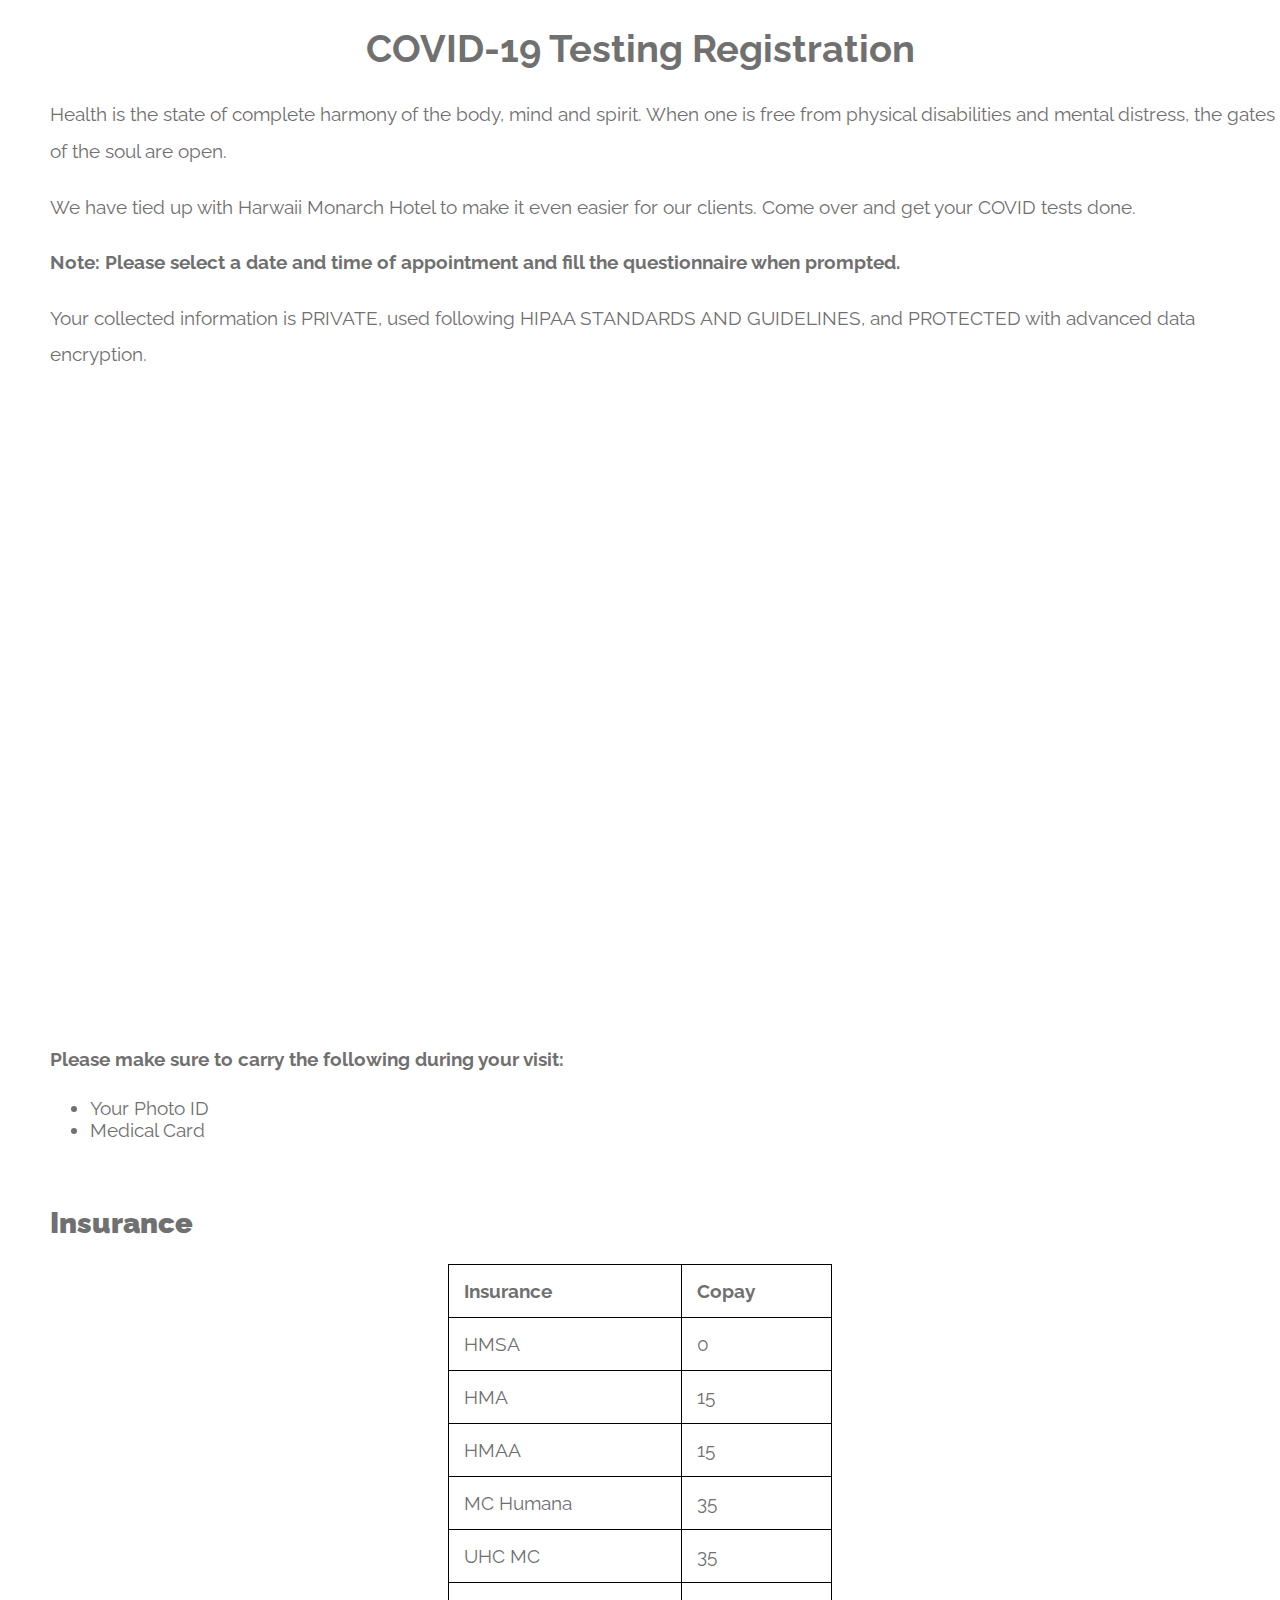
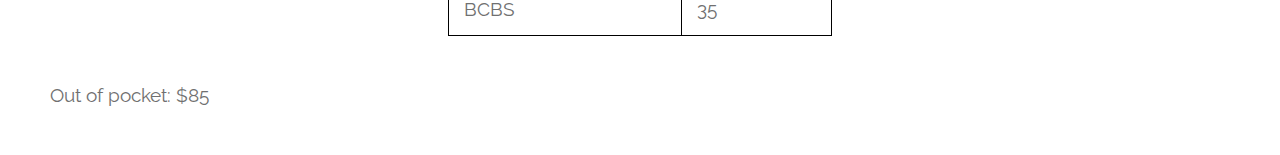
==== calendar.html @ b28c1b1a "add calendar page and changes per client requirement" ====
<!DOCTYPE html>
<html lang="en">
   <head>
      <meta charset="UTF-8" />
      <meta name="viewport" content="width=device-width, initial-scale=1.0" />
      <meta http-equiv="X-UA-Compatible" content="ie=edge" />
      <title>Kalihikai UrgentCare</title>
      <link rel="stylesheet" href="css/tooplate-infinite-loop.css" />
   </head>
   <style>
      body {
      background-image: url(img/calndar_bg.jpg);
      background-repeat: no-repeat;
      background-attachment: fixed;
      background-size: 100% 100%;
      }
      .indent {
        margin-left: 50px;
      }
   </style>
   <body>
      <p class="indent"></p>
      <h1 style="text-align: center">COVID-19 Testing Registration</h1>
      <p class="indent">Health is the state of complete harmony of the body, mind and spirit. When one is free from physical disabilities and mental distress, the gates of the soul are open.</p>
      <p class="indent">We have tied up with Harwaii Monarch Hotel to make it even easier for our clients. Come over and get your COVID tests done.</p>
      <p class="indent"><strong>Note: Please select a date and time of appointment and fill the questionnaire when prompted.</strong></p>
      <p class="indent">Your collected information is PRIVATE, used following HIPAA STANDARDS AND GUIDELINES, and PROTECTED with advanced data encryption.</p>
   </body>
   <!-- Calendly inline widget begin -->
   <div class="calendly-inline-widget" data-url="https://calendly.com/kkuc2070/covid-19-testing-appointment" style="min-width:320px;height:630px;"></div>
   <script type="text/javascript" src="https://assets.calendly.com/assets/external/widget.js"></script>
   <!-- Calendly inline widget end -->
   <p class="indent"><strong>Please make sure to carry the following during your visit:</strong>
   <ul>
      <li class="indent">Your Photo ID</li>
      <li class="indent">Medical Card</li>
   </ul>
   <br>
   <style>
      table, th, td {
      border: 1px solid black;
      border-collapse: collapse;
      }
      th, td {
      padding: 15px;
      text-align: left;
      }
      #t01 {
      width: 100%;
      background-color: #f1f1c1;
      }
      .center {
      margin-left:auto;
      margin-right:auto;
      }
   </style>
   <h2 class="indent"><strong>Insurance</strong></h2>
   <table class="center" style="width:30%">
      <tr>
         <th>Insurance</th>
         <th>Copay</th>
      </tr>
      <tr>
         <td>HMSA</td>
         <td>0</td>
      </tr>
      <tr>
         <td>HMA</td>
         <td>15</td>
      </tr>
      <tr>
         <td>HMAA</td>
         <td>15</td>
      </tr>
      <tr>
         <td>MC Humana</td>
         <td>35</td>
      </tr>
      <tr>
         <td>UHC MC</td>
         <td>35</td>
      </tr>
      <tr>
         <td>BCBS</td>
         <td>35</td>
      </tr>
   </table>
   <br>
   <p class="indent">Out of pocket: $85</p>
   <br>
</html>
---- css/tooplate-infinite-loop.css ----
/*

Tooplate 2117 Infinite Loop

https://www.tooplate.com/view/2117-infinite-loop

*/

@import url("https://fonts.googleapis.com/css?family=Raleway:100,300,400,500,700,900");

body {
	font-family: "Raleway", sans-serif;
	font-size: 1.2em;
  color: #707070;
  margin: 0;
  padding: 0;
  overflow-x: hidden;
}
a {
  transition: all 0.3s ease;
  color: #38B;
}

a:hover,
a:focus {
  text-decoration: none;
  color: #D40;
}

a:focus {
  outline: none;
}

.btn {
  padding: 8px 32px;
}

.btn:hover {
  background-color: #ced4da;
}

blockquote {
  font-size: 0.86em;
  line-height: 1.8em;
}

.tm-section-pad-top {
  padding-top: 80px;
  padding-bottom: 40px;
}

.tm-content-box {
  padding-top: 20px;
  padding-bottom: 40px;
}

.tm-text-primary {
  color: #37A;
}

.tm-font-big {
  font-size: 1.25rem;
}

.tm-btn-primary {
  color: white;
  background-color: #369;
  padding: 14px 30px;
}

.tm-btn-primary:hover,
.tm-btn-primary:focus {
  color: white;
  background-color: #38B;
}

/* Navbar */

.tm-navbar {
  position: fixed;
  width: 100%;
  z-index: 1000;
  background-color: transparent;
  transition: all 0.3s ease;
}

.tm-navbar.scroll {
  background-color: white;
  border-bottom: 1px solid #e9ecef;
}

.navbar-brand {
  color: white;
  font-size: 1.4rem;
  font-weight: bold;
}

.navbar-brand:hover,
.tm-navbar.scroll .navbar-brand:hover {
  color: #38B;
}

.tm-navbar.scroll .navbar-brand {
  color: #369;
}

.nav-item {
  list-style: none;
}

.tm-nav-link {
  color: white;
}

.tm-navbar.scroll .tm-nav-link {
  color: #369;
}

.tm-navbar.scroll .tm-nav-link:hover,
.tm-navbar.scroll .tm-nav-link.current,
.tm-nav-link:hover {
  color: #FFF;
  background-color: #369;
}

.navbar-toggler {
  border: 1px solid white;
  padding-left: 10px;
  padding-right: 10px;
}

.navbar-toggler-icon {
  color: white;
  padding-top: 6px;
}

.tm-navbar.scroll .navbar-toggler {
  border: 1px solid #707070;
}

.tm-navbar.scroll .navbar-toggler-icon {
  color: #707070;
}

/* Hero */

#infinite {
	background-color: #222;
  background-image: url(../img/infinite-loop-01.jpg);
  background-repeat: no-repeat;
  height: 100vh;
  min-height: 375px;
  position: relative;
}

@media (min-height: 600px) and (min-width: 1920px) {
  #infinite {
    background-size: cover;
  }
}

@media (min-height: 830px) {
  #infinite {
    background-position: center -210px;
  }
}

@media (min-height: 680px) and (max-height: 829px) {
  #infinite {
    background-position: center -300px;
  }
}

@media (min-height: 500px) and (max-height: 679px) {
  #infinite {
    background-position: center -400px;
  }
}

@media (max-height: 499px) {
  #infinite {
    background-position: center -450px;
  }
}

.tm-hero-text-container {
  width: 100%;
  height: 100%;
  display: flex;
  flex-flow: column;
  justify-content: center;
}

.tm-hero-text-container-inner {
  margin-top: -90px;
}

.tm-hero-title {
  font-size: 3.5rem;
  text-shadow: 2px 2px 2px #333;
}

.tm-hero-subtitle {
  text-shadow: 2px 2px 2px #333;
}

.tm-intro-next {
  position: absolute;
  bottom: 100px;
  left: 0;
  right: 0;
}

@media (max-height: 480px) {
  .tm-hero-text-container-inner {
    margin-top: -40px;
  }

  .tm-intro-next {
    bottom: 20px;
  }
}

.tm-down-arrow-link {
  display: block;
  margin-top: 18%;
}

.tm-down-arrow {
  	color: #FFF;
    cursor: pointer;
    background: #357;
    padding: 15px 40px;
    transition: all 0.3s ease;
}

.tm-down-arrow:hover,
.tm-down-arrow:focus {
  color: #FFF;
  background: #37A;
  padding: 20px 50px;
}

/* Introduction */

#introduction {
  padding-bottom: 100px;
}

.tm-section-title {
  font-size: 2.6rem;
  font-weight: normal;
}

.tm-intro-text {
  font-size: 1.2rem;
}

.tm-icon {
  display: block;
  color: #37A;
}

.tm-continue {
	padding: 20px 0 30px 0;
}

/* Testimonials */
#testimonials {
  color: white;
  background-image: url(../img/infinite-loop-02.jpg);
  background-size: cover;
  background-repeat: no-repeat;
  background-size: 100%;
  position: relative;
}

@media (max-width: 991px) {
  #testimonials {
    background-image: url(../img/infinite-loop-02-mobile.jpg);
  }
}

.tm-testimonials-content {
  position: relative;
  z-index: 100;
}

.tm-bg-overlay {
  width: 100%;
  height: 100%;
  background: rgba(20, 70, 80, 0.2);
  position: absolute;
  top: 0;
  left: 0;
  right: 0;
  bottom: 0;
  z-index: 0;
}

.tm-testimonials-carousel {
  max-width: 1050px;
  margin: 0 auto;
}

.tm-testimonial-item {
  max-width: 290px;
  margin-left: 35px;
  margin-right: 35px;
}

.tm-testimonial-item img {
  border-radius: 50%;
  margin-bottom: 35px;
}

.tm-testimonial-item figcaption {
  text-align: right;
  font-style: italic;
  font-size: 1.1rem;
}

/* Work */

.tm-section-desc {
  max-width: 650px;
  width: 100%;
  font-size: 0.9rem;
}

.tm-gallery-container {
  padding-top: 70px;
  padding-bottom: 120px;
}

.tm-gallery-item {
  margin: 0 15px;
}

.slick-dots {
  bottom: -65px;
}

.slick-dots li {
  margin: 0 13px;
}

.slick-dots li button:hover:before,
.slick-dots li button:focus:before,
.slick-dots li.slick-active button:before {
  opacity: 1;
  color: #3ba0dd;
}

.tm-testimonials-carousel .slick-dots li button:before {
  color: white;
  opacity: 0.5;
}

.tm-testimonials-carousel .slick-dots li button:hover:before,
.tm-testimonials-carousel .slick-dots li button:focus:before,
.tm-testimonials-carousel .slick-dots li.slick-active button:before {
  color: white;
  opacity: 1;
}

.slick-dots li button:before {
  font-size: 18px;
}

/* Hover Effect */
/* Common style */
.grid figure {
  position: relative;
  float: left;
  overflow: hidden;
  background: #3085a3;
  text-align: center;
  cursor: pointer;
}

.grid figure img {
  position: relative;
  display: block;
  min-height: 100%;
  max-width: 100%;
  opacity: 0.8;
}

.grid figure figcaption {
  padding: 2em;
  color: #fff;
  text-transform: uppercase;
  font-size: 1.25em;
  -webkit-backface-visibility: hidden;
  backface-visibility: hidden;
}

.grid figure figcaption::before,
.grid figure figcaption::after {
  pointer-events: none;
}

.grid figure figcaption,
.grid figure figcaption > a {
  position: absolute;
  top: 0;
  left: 0;
  width: 100%;
  height: 100%;
}

/* Anchor will cover the whole item by default */
/* For some effects it will show as a button */
.grid figure figcaption > a {
  z-index: 1000;
  text-indent: 200%;
  white-space: nowrap;
  font-size: 0;
  opacity: 0;
}

.grid figure h2 {
  word-spacing: -0.15em;
  font-size: 0.9em;
  font-weight: 300;
}

.grid figure h2 span {
  font-weight: 600;
}

.grid figure h2,
.grid figure p {
  margin: 0;
}

.grid figure p {
  letter-spacing: 1px;
  font-size: 68.5%;
}

/*---------------*/
/***** Honey *****/
/*---------------*/

figure.effect-honey {
  background: #4a3753;
  max-width: 220px;
}

figure.effect-honey img {
  opacity: 1;
  -webkit-transition: opacity 0.35s;
  transition: opacity 0.35s;
}

figure.effect-honey:hover img {
  opacity: 0.4;
}

figure.effect-honey figcaption::before {
  position: absolute;
  bottom: 0;
  left: 0;
  width: 100%;
  height: 10px;
  background: #38C;
  content: "";
  -webkit-transform: translate3d(0, 10px, 0);
  transform: translate3d(0, 10px, 0);
}

figure.effect-honey h2 {
  position: absolute;
  bottom: 0;
  left: 0;
  padding: 1em 1.5em;
  width: 100%;
  text-align: left;
  -webkit-transform: translate3d(0, -30px, 0);
  transform: translate3d(0, -30px, 0);
}

figure.effect-honey h2 i {
  font-style: normal;
  opacity: 0;
  -webkit-transition: opacity 0.35s, -webkit-transform 0.35s;
  transition: opacity 0.35s, transform 0.35s;
  -webkit-transform: translate3d(0, -30px, 0);
  transform: translate3d(0, -30px, 0);
}

figure.effect-honey figcaption::before,
figure.effect-honey h2 {
  -webkit-transition: -webkit-transform 0.35s;
  transition: transform 0.35s;
}

figure.effect-honey:hover figcaption::before,
figure.effect-honey:hover h2,
figure.effect-honey:hover h2 i {
  opacity: 1;
  -webkit-transform: translate3d(0, 0, 0);
  transform: translate3d(0, 0, 0);
}

.tm-container-gallery {
	padding-top: 30px;
	}

/* Contact */

#contact {
  color: white;
  background-color: #001828;
  background-image: url(../img/infinite-loop-03.jpg);
  background-position: center;
  background-repeat: no-repeat;
  min-height: 980px;
  position: relative;
  padding-bottom: 50px;
  padding-top: 100px;
}

.contact-item {
  margin-left: 20px;
  margin-bottom: 50px;
}

.item-link {
  display: flex;
  align-items: center;
}

.item-link i,
.item-link span {
  color: white;
  transition: all 0.3s ease;
}

.item-link:hover i,
.item-link:hover span {
  color: #3496d8;
}

.tm-input {
	margin: 0 0 20px 0;
	width: 90%;
  padding: 8px 20px;
  border-radius: 6px;
  border: 1px solid white;
  background: transparent;
  color: white;
}

.tm-btn-submit {
	font-size: 0.9em;
	color: #fff;
	background-color: #369;
	width: 50%;
	margin-bottom: 60px;
}

.tm-btn-submit:hover {
	color: #fff;
	background-color: #38B;
}

::placeholder {
  /* Chrome, Firefox, Opera, Safari 10.1+ */
  color: white;
  opacity: 1; /* Firefox */
}

:-ms-input-placeholder {
  /* Internet Explorer 10-11 */
  color: white;
}

::-ms-input-placeholder {
  /* Microsoft Edge */
  color: white;
}

.tm-footer {
  position: absolute;
  bottom: 35px;
  left: 0;
  right: 0;
  padding: 0 15px;
}

.tm-footer a {
	color: #fff;
}

.tm-footer a:hover {
	color: #9CF;
}

.tm-footer-link {
  color: white;
}

.tm-footer-link:hover,
.tm-footer-link:focus {
  color: #38B;
  text-decoration: none;
}

p {
  line-height: 1.9;
}

@media (min-width: 768px) {
  .tm-intro-text-container {
    padding-left: 0px;
  }

  .navbar-expand-md .navbar-nav .nav-link {
    padding-right: 30px;
    padding-left: 30px;
  }
}

@media (min-width: 1200px) {
  .container {
    max-width: 1275px;
  }

  .tm-container-gallery {
    max-width: 1290px;
  }

  .tm-container-contact {
    max-width: 1063px;
  }
}

@media (max-width: 991px) {
  .tm-intro-text-container {
    padding-left: 15px;
    padding-top: 30px;
    max-width: 600px;
    margin-left: auto;
    margin-right: auto;
  }

  .tm-intro-img {
    display: block;
    margin-left: auto;
    margin-right: auto;
  }

  .tm-btn-submit {
    margin-left: 0;
    margin-top: 20px;
  }
}

@media (max-width: 767px) {

  .navbar-nav {
    max-width: 200px;
    text-align: right;
  }

  .navbar-collapse {
    background-color: rgb(255, 255, 255);
    padding: 10px;
    border-radius: 3px;
  }

  .navbar-collapse .nav-link {
    color: #707070;
	padding-right: 20px;
  }
}

@media (max-width: 480px) {
  .tm-gallery-container {
    max-width: 220px;
    margin-left: auto;
    margin-right: auto;
  }

  .tm-gallery-container-2 {
    max-width: 350px;
  }

  .slick-dots li {
    margin: 0 8px;
  }

  .tm-gallery-item {
    margin: 0;
  }
}
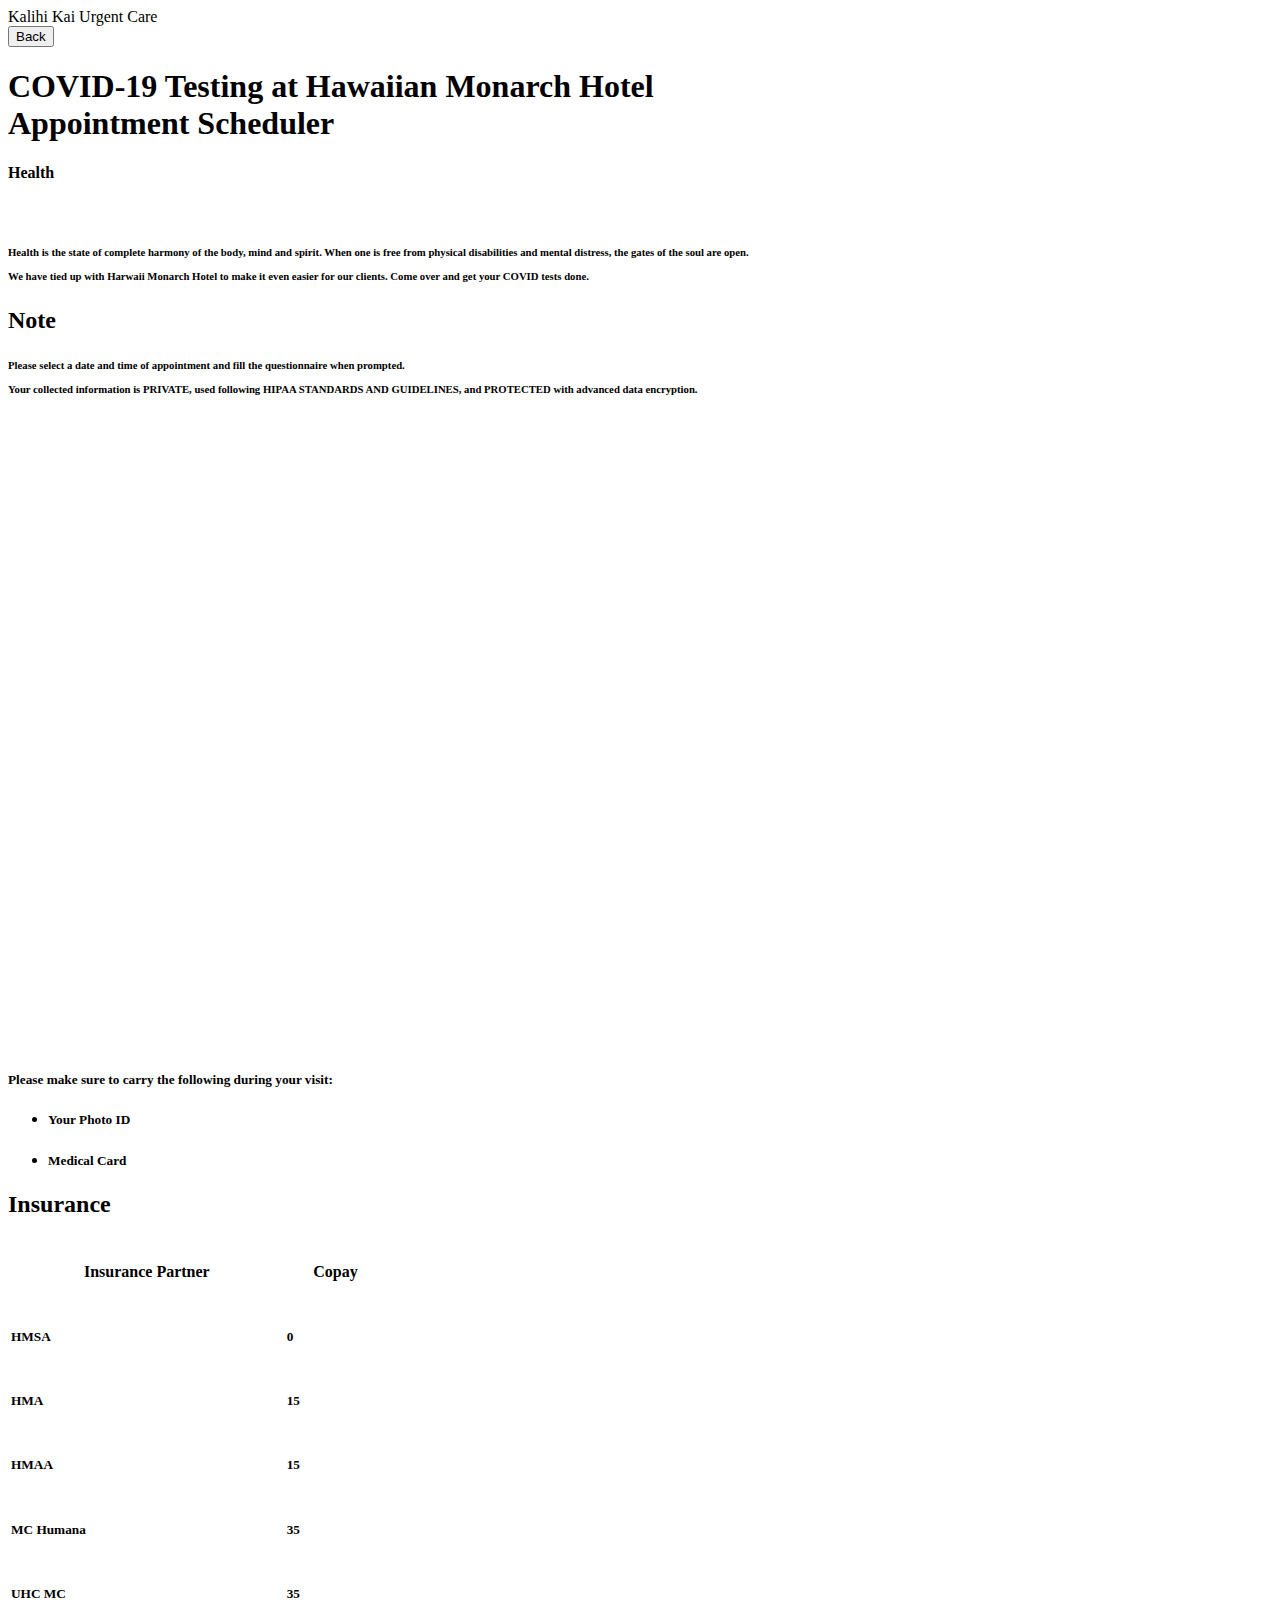
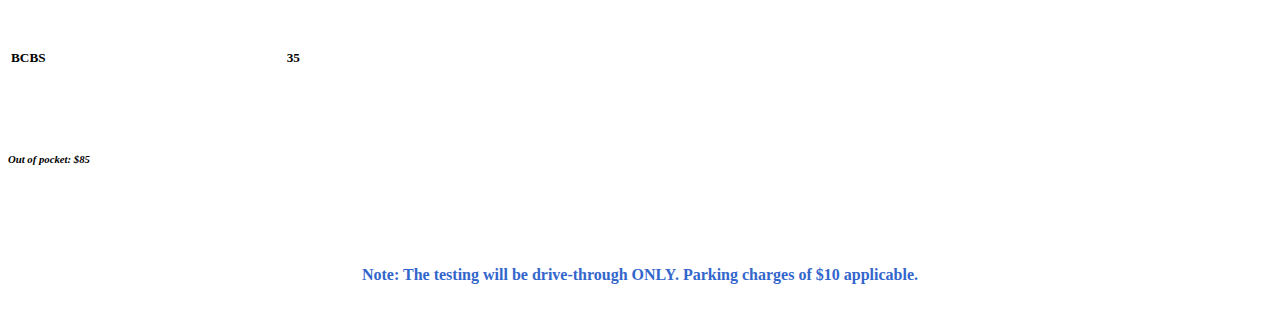
==== commit bf6b1a6b: "changes per client requirement" ====
--- a/calendar.html
+++ b/calendar.html
@@ -1,91 +1,155 @@
 <!DOCTYPE html>
-<html lang="en">
-   <head>
-      <meta charset="UTF-8" />
-      <meta name="viewport" content="width=device-width, initial-scale=1.0" />
-      <meta http-equiv="X-UA-Compatible" content="ie=edge" />
-      <title>Kalihikai UrgentCare</title>
-      <link rel="stylesheet" href="css/tooplate-infinite-loop.css" />
-   </head>
-   <style>
-      body {
-      background-image: url(img/calndar_bg.jpg);
-      background-repeat: no-repeat;
-      background-attachment: fixed;
-      background-size: 100% 100%;
-      }
-      .indent {
-        margin-left: 50px;
-      }
-   </style>
-   <body>
-      <p class="indent"></p>
-      <h1 style="text-align: center">COVID-19 Testing Registration</h1>
-      <p class="indent">Health is the state of complete harmony of the body, mind and spirit. When one is free from physical disabilities and mental distress, the gates of the soul are open.</p>
-      <p class="indent">We have tied up with Harwaii Monarch Hotel to make it even easier for our clients. Come over and get your COVID tests done.</p>
-      <p class="indent"><strong>Note: Please select a date and time of appointment and fill the questionnaire when prompted.</strong></p>
-      <p class="indent">Your collected information is PRIVATE, used following HIPAA STANDARDS AND GUIDELINES, and PROTECTED with advanced data encryption.</p>
-   </body>
-   <!-- Calendly inline widget begin -->
-   <div class="calendly-inline-widget" data-url="https://calendly.com/kkuc2070/covid-19-testing-appointment" style="min-width:320px;height:630px;"></div>
-   <script type="text/javascript" src="https://assets.calendly.com/assets/external/widget.js"></script>
-   <!-- Calendly inline widget end -->
-   <p class="indent"><strong>Please make sure to carry the following during your visit:</strong>
-   <ul>
-      <li class="indent">Your Photo ID</li>
-      <li class="indent">Medical Card</li>
-   </ul>
-   <br>
-   <style>
-      table, th, td {
-      border: 1px solid black;
-      border-collapse: collapse;
-      }
-      th, td {
-      padding: 15px;
-      text-align: left;
-      }
-      #t01 {
-      width: 100%;
-      background-color: #f1f1c1;
-      }
-      .center {
-      margin-left:auto;
-      margin-right:auto;
-      }
-   </style>
-   <h2 class="indent"><strong>Insurance</strong></h2>
-   <table class="center" style="width:30%">
-      <tr>
-         <th>Insurance</th>
-         <th>Copay</th>
-      </tr>
-      <tr>
-         <td>HMSA</td>
-         <td>0</td>
-      </tr>
-      <tr>
-         <td>HMA</td>
-         <td>15</td>
-      </tr>
-      <tr>
-         <td>HMAA</td>
-         <td>15</td>
-      </tr>
-      <tr>
-         <td>MC Humana</td>
-         <td>35</td>
-      </tr>
-      <tr>
-         <td>UHC MC</td>
-         <td>35</td>
-      </tr>
-      <tr>
-         <td>BCBS</td>
-         <td>35</td>
-      </tr>
-   </table>
-   <br>
-   <p class="indent">Out of pocket: $85</p>
-   <br>
+<html>
+<head>
+	<meta charset="utf-8">
+	<title>Appointment Scheduler</title>
+	<meta http-equiv="X-UA-Compatible" content="IE=Edge">
+	<meta name="viewport" content="width=device-width, initial-scale=1">
+	<meta name="keywords" content="HTML, CSS, JS">
+	<meta name="description" content="Schedule your hassle free appointment here">
+	<link rel="stylesheet" href="calendar/css/bootstrap.min.css">
+	<link rel="stylesheet" href="calendar/css/font-awesome.min.css">
+	<link rel="stylesheet" href="https://cdnjs.cloudflare.com/ajax/libs/font-awesome/4.7.0/css/font-awesome.min.css">
+	<link rel="stylesheet" href="calendar/css/main.css">
+</head>
+
+<style>
+footer {
+  text-align: center;
+  padding: 1px;
+  background-color: white;
+  color: #3366CC;
+}
+</style>
+
+<body data-spy="scroll" data-target=".navbar-collapse">
+
+<header>
+	<div class="contain">
+		<div class="row">
+		   <div class="col-md-5  col-xs-10">
+			  <div class="vr-wrap">
+				 <span class="vr">Kalihi Kai Urgent Care</span>
+			  </div>
+		   </div>
+		</div>
+	 </div>
+</header>
+
+<section class="container">
+	<div class="container">
+		<div class="row">
+			<div class="col-md-12 col-sm-12">
+				<button class="button accent round" onclick="location.href='index.html'">Back</button><br>
+				<h1 class="vs-title bold shadow; display:inline">COVID-19 Testing at Hawaiian Monarch Hotel<br>Appointment Scheduler</h1>
+			</div>
+		</div>
+	</div>
+	<div class="row">
+		<div id="continue">
+		<div class="col-md-6 col-sm-12">
+			<div class="about">
+				<h4 class="accent">Health</h4><br>
+				<h6>Health is the state of complete harmony of the body, mind and spirit. When one is free from physical disabilities and mental distress, the gates of the soul are open.<br><br>We have tied up with Harwaii Monarch Hotel to make it even easier for our clients. Come over and get your COVID tests done.</h6>
+			</div>
+		</div>
+		</div>
+		<div class="col-md-6 col-sm-12">
+			<div class="skills">
+				<h2 class="white">Note</h2>
+				<h6>Please select a date and time of appointment and fill the questionnaire when prompted.
+				<br><br>Your collected information is PRIVATE, used following HIPAA STANDARDS AND GUIDELINES, and PROTECTED with advanced data encryption.
+				</h6>
+			</div>
+		</div>
+	</div>
+</section>
+
+<section class="container">
+	<div class="row">
+		<div class="col-md-12 col-sm-12">
+			<div class="education">
+				<div class="calendly-inline-widget" data-url="https://calendly.com/kkuc2070/covid-19-testing-appointment" style="min-width:320px;height:630px;"></div>
+   				<script type="text/javascript" src="https://assets.calendly.com/assets/external/widget.js"></script>
+			</div>
+		</div>
+	</div>
+</section>
+
+<section class="container">
+	<div class="row">
+		<div class="col-md-12 col-sm-2">
+			<div class="contact">
+				<h5><strong>Please make sure to carry the following during your visit:</strong></h5>
+				<ul>
+					<li><h5>Your Photo ID</h5></li>
+				  	<li><h5>Medical Card</h5></li>
+   				</ul>
+			</div>
+		</div>
+	</div>
+</section>
+
+<section class="container">
+	<div class="row">
+		<div class="col-md-12 col-sm-12">
+			<div class="experience">
+				<h2 class="white">Insurance</h2>
+				<div class="experience-content">
+					<h4 class="experience-title accent"></h4>
+					<table class="center" style="width:30%">
+					  <tr>
+						 <th><h4>Insurance Partner</h4></th>
+						 <th><h4>Copay</h4></th>
+					  </tr>
+					  <tr>
+						 <td><h5>HMSA</h5></td>
+						 <td><h5>0</h5></td>
+					  </tr>
+					  <tr>
+						 <td><h5>HMA</h5></td>
+						 <td><h5>15</h5></td>
+					  </tr>
+					  <tr>
+						 <td><h5>HMAA</h5></td>
+						 <td><h5>15</h5></td>
+					  </tr>
+					  <tr>
+						 <td><h5>MC Humana</h5></td>
+						 <td><h5>35</h5></td>
+					  </tr>
+					  <tr>
+						 <td><h5>UHC MC</h5></td>
+						 <td><h5>35</h5></td>
+					  </tr>
+					  <tr>
+						 <td><h5>BCBS</h5></td>
+						 <td><h5>35</h5></td>
+					  </tr>
+				   </table>
+					<br><br>
+					<h6><strong><i>Out of pocket: $85</i></strong></h6>
+				</div>
+			</div>
+		</div>
+	</div>
+</section>
+
+<br><br><br>
+<footer>
+	<div class="container">
+		<div class="row">
+			<div class="col-md-12 col-sm-12">
+				<h4>Note: The testing will be drive-through ONLY. Parking charges of $10 applicable.</h4>
+			</div>
+		</div>
+	</div>
+</footer>
+
+<script src="calendar/js/jquery.js"></script>
+<script src="calendar/js/bootstrap.min.js"></script>
+<script src="calendar/js/jquery.backstretch.min.js"></script>
+<script src="calendar/js/custom.js"></script>
+
+</body>
 </html>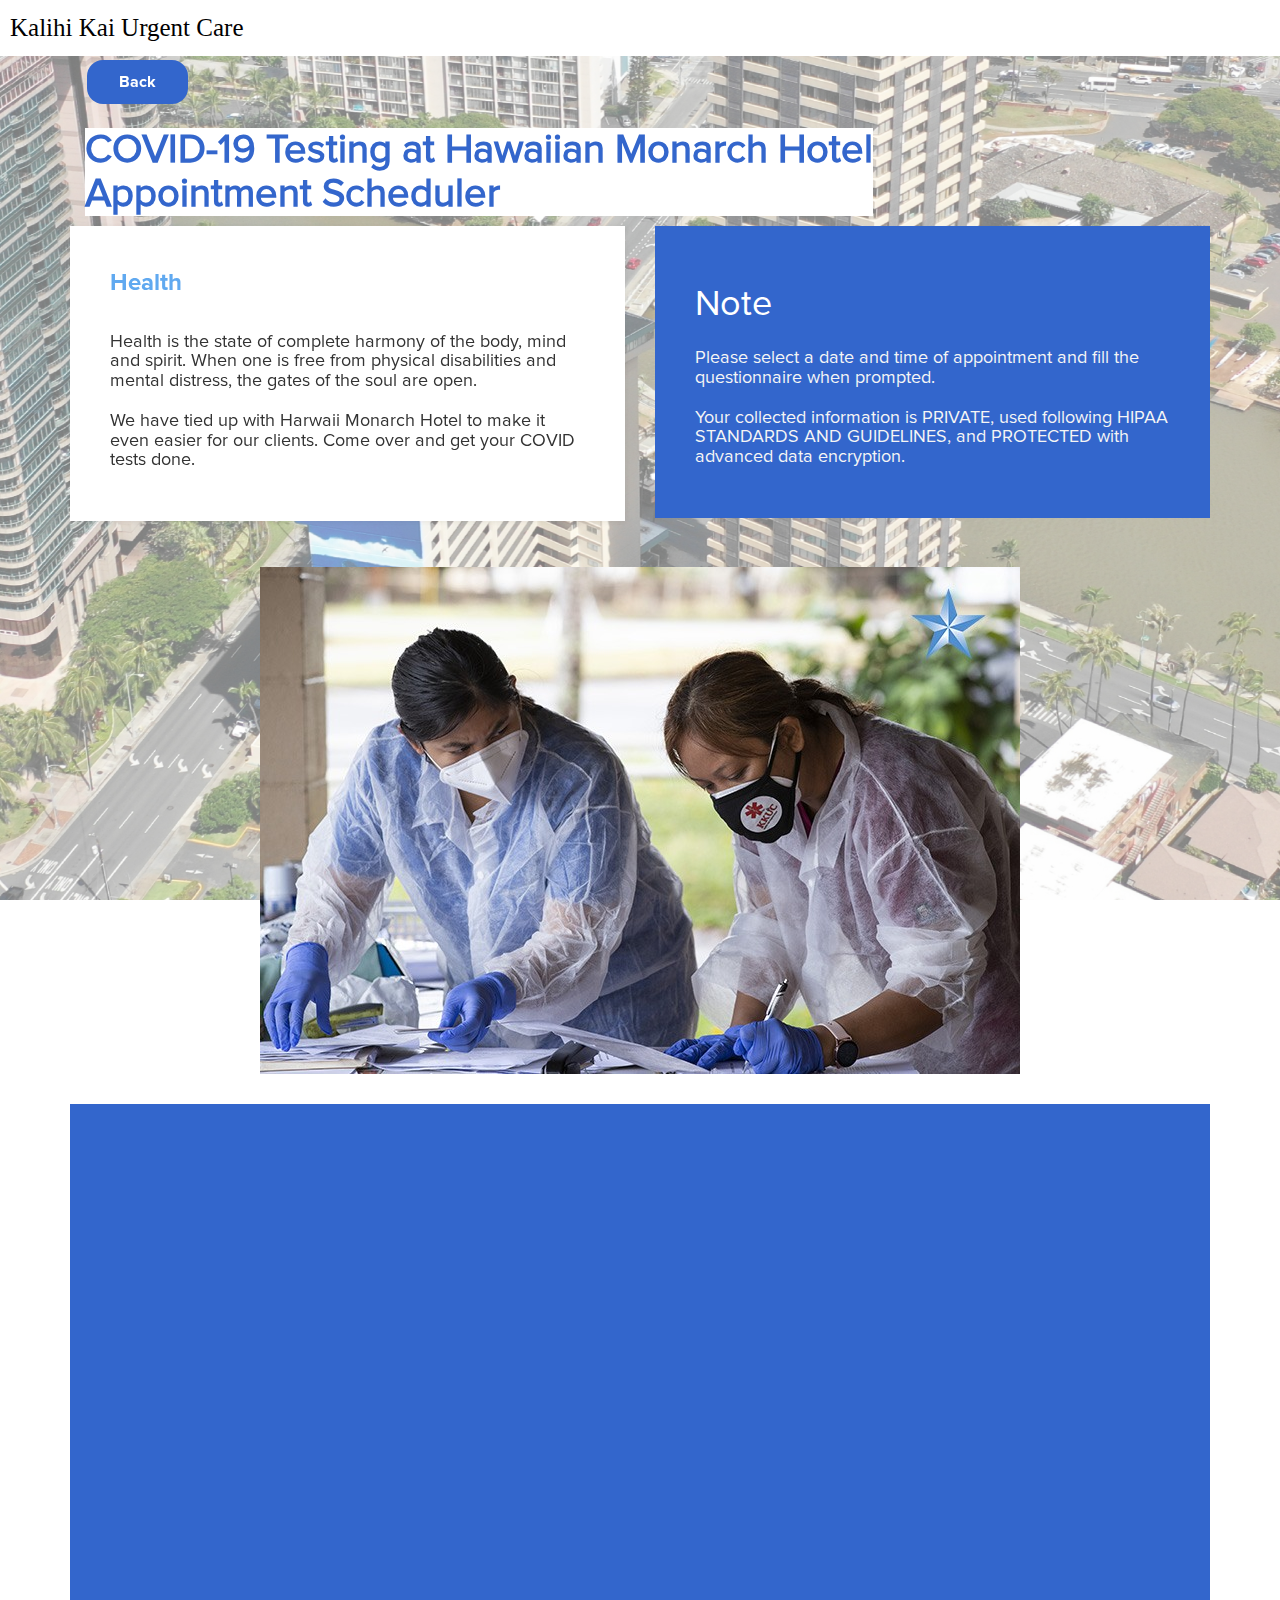
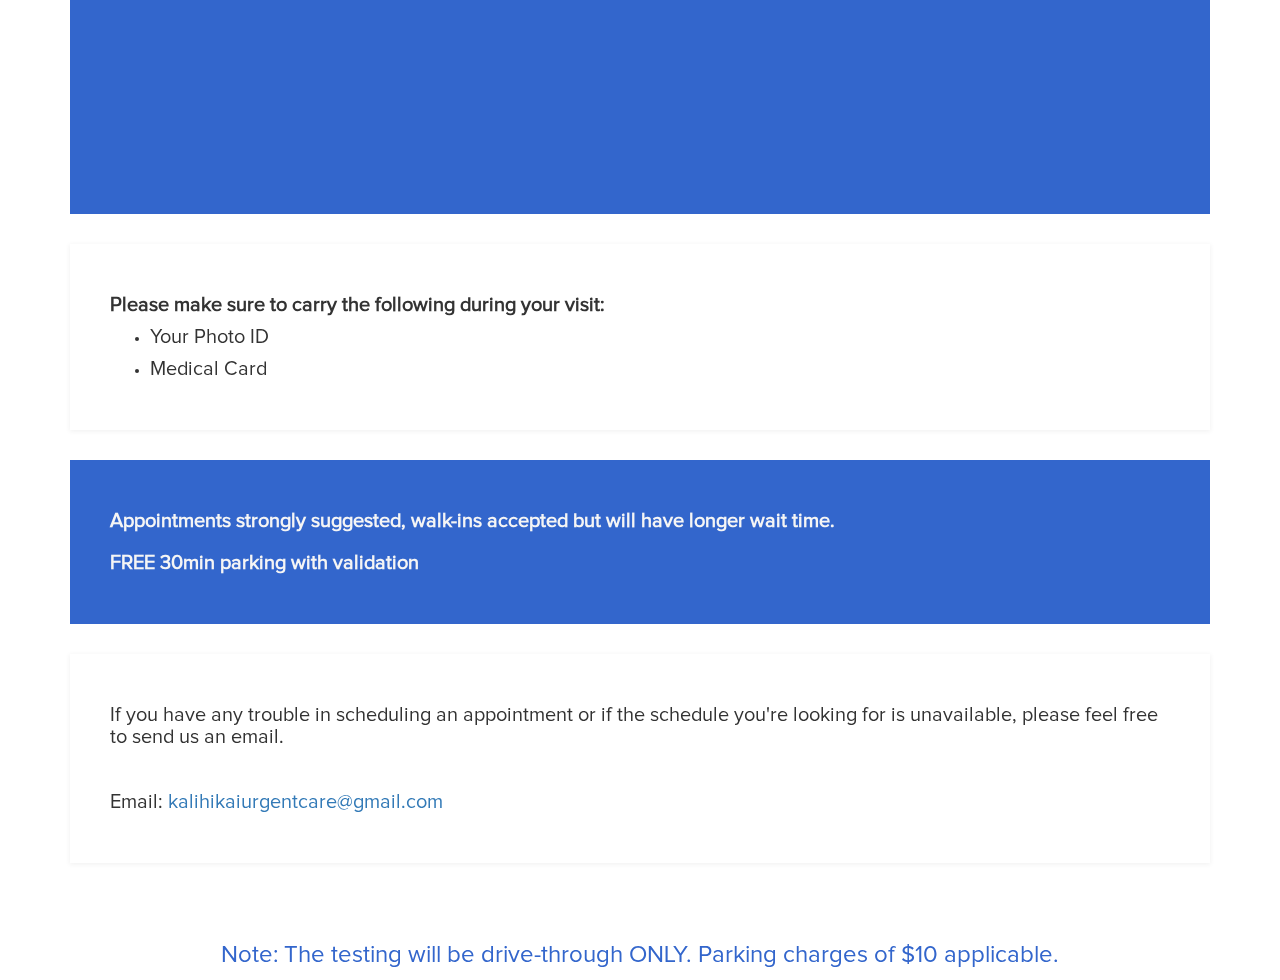
==== commit 038025b4: "modify backgrounds and alter content" ====
--- a/calendar.html
+++ b/calendar.html
@@ -19,6 +19,11 @@
   padding: 1px;
   background-color: white;
   color: #3366CC;
+}
+img {
+  display: block;
+  margin-left: auto;
+  margin-right: auto;
 }
 </style>
 
@@ -68,6 +73,15 @@
 <section class="container">
 	<div class="row">
 		<div class="col-md-12 col-sm-12">
+			<br><br>
+			<img style="content-align: center" alt="owner" src="img/owner.jpg">
+		</div>
+	</div>
+</section>
+
+<section class="container">
+	<div class="row">
+		<div class="col-md-12 col-sm-12">
 			<div class="education">
 				<div class="calendly-inline-widget" data-url="https://calendly.com/kkuc2070/covid-19-testing-appointment" style="min-width:320px;height:630px;"></div>
    				<script type="text/javascript" src="https://assets.calendly.com/assets/external/widget.js"></script>
@@ -92,48 +106,73 @@
 
 <section class="container">
 	<div class="row">
-		<div class="col-md-12 col-sm-12">
+		<div class="col-md-12 col-sm-2">
 			<div class="experience">
-				<h2 class="white">Insurance</h2>
-				<div class="experience-content">
-					<h4 class="experience-title accent"></h4>
-					<table class="center" style="width:30%">
-					  <tr>
-						 <th><h4>Insurance Partner</h4></th>
-						 <th><h4>Copay</h4></th>
-					  </tr>
-					  <tr>
-						 <td><h5>HMSA</h5></td>
-						 <td><h5>0</h5></td>
-					  </tr>
-					  <tr>
-						 <td><h5>HMA</h5></td>
-						 <td><h5>15</h5></td>
-					  </tr>
-					  <tr>
-						 <td><h5>HMAA</h5></td>
-						 <td><h5>15</h5></td>
-					  </tr>
-					  <tr>
-						 <td><h5>MC Humana</h5></td>
-						 <td><h5>35</h5></td>
-					  </tr>
-					  <tr>
-						 <td><h5>UHC MC</h5></td>
-						 <td><h5>35</h5></td>
-					  </tr>
-					  <tr>
-						 <td><h5>BCBS</h5></td>
-						 <td><h5>35</h5></td>
-					  </tr>
-				   </table>
-					<br><br>
-					<h6><strong><i>Out of pocket: $85</i></strong></h6>
-				</div>
+				<h5><strong>Appointments strongly suggested, walk-ins accepted but will have longer wait time.</strong></h5>
+				<br>
+				<h5><strong>FREE 30min parking with validation</strong></h5>
 			</div>
 		</div>
 	</div>
 </section>
+
+<section class="container">
+	<div class="row">
+		<div class="col-md-12 col-sm-2">
+			<div class="contact">
+				<h5>If you have any trouble in scheduling an appointment or if the schedule you're looking for
+					is unavailable, please feel free to send us an email.</h5>
+				<br>
+				<h5>Email: <a href="mailto:kalihikaiurgentcare@gmail.com">kalihikaiurgentcare@gmail.com</a></h5>
+			</div>
+		</div>
+	</div>
+</section>
+
+<!--<section class="container">-->
+<!--	<div class="row">-->
+<!--		<div class="col-md-12 col-sm-12">-->
+<!--			<div class="experience">-->
+<!--				<h2 class="white">Insurance</h2>-->
+<!--				<div class="experience-content">-->
+<!--					<h4 class="experience-title accent"></h4>-->
+<!--					<table class="center" style="width:30%">-->
+<!--					  <tr>-->
+<!--						 <th><h4>Insurance Partner</h4></th>-->
+<!--						 <th><h4>Copay</h4></th>-->
+<!--					  </tr>-->
+<!--					  <tr>-->
+<!--						 <td><h5>HMSA</h5></td>-->
+<!--						 <td><h5>0</h5></td>-->
+<!--					  </tr>-->
+<!--					  <tr>-->
+<!--						 <td><h5>HMA</h5></td>-->
+<!--						 <td><h5>15</h5></td>-->
+<!--					  </tr>-->
+<!--					  <tr>-->
+<!--						 <td><h5>HMAA</h5></td>-->
+<!--						 <td><h5>15</h5></td>-->
+<!--					  </tr>-->
+<!--					  <tr>-->
+<!--						 <td><h5>MC Humana</h5></td>-->
+<!--						 <td><h5>35</h5></td>-->
+<!--					  </tr>-->
+<!--					  <tr>-->
+<!--						 <td><h5>UHC MC</h5></td>-->
+<!--						 <td><h5>35</h5></td>-->
+<!--					  </tr>-->
+<!--					  <tr>-->
+<!--						 <td><h5>BCBS</h5></td>-->
+<!--						 <td><h5>35</h5></td>-->
+<!--					  </tr>-->
+<!--				   </table>-->
+<!--					<br><br>-->
+<!--					<h6><strong><i>Out of pocket: $85</i></strong></h6>-->
+<!--				</div>-->
+<!--			</div>-->
+<!--		</div>-->
+<!--	</div>-->
+<!--</section>-->
 
 <br><br><br>
 <footer>
--- a/calendar/css/main.css
+++ b/calendar/css/main.css
@@ -0,0 +1,313 @@
+html, body {
+  margin:0;border:0;padding:0;
+  font-size:16px;
+  font-family:'Proxima';
+  overflow-x:hidden;
+  position: relative;
+  vertical-align: baseline;
+}
+
+html {
+    -webkit-font-smoothing: antialiased;
+    scroll-behavior: smooth;
+}
+
+h1 {font-size:40px;}
+h2 {font-size:36px;}
+h3 {font-size:30px;}
+h4 {font-size:24px;}
+h5 {font-size:20px;}
+h6 {font-size:18px;}
+
+h2 {
+  padding-bottom: 14px;
+}
+
+.accent {
+  font-family: 'Proxima Bold';
+  line-height: 14px;
+  color: #60A9F0;
+}
+
+.round {
+  border-radius:16px
+}
+
+.bold {
+	font-weight: bold;
+}
+
+.vs-border {
+	border: 5px solid #fff;
+	box-shadow: 2px 2px #000;
+}
+
+.shadow {
+	text-shadow: 1px 1px #000;
+}
+
+.vs-title {
+	color: #3366CC;
+	background-color: #FFF;
+	display:inline-block;
+}
+
+.white {
+  color: #fff;
+}
+
+.about,.skills,
+.education,.languages,
+.contact, .experience {
+  padding: 40px;
+  min-height: 30px;
+}
+
+.education, .languages,
+.contact, .experience {
+  margin-top: 30px;
+}
+
+.button {
+  background-color: #3366CC;
+  border: none;
+  color: #fff;
+  padding: 15px 32px;
+  text-align: center;
+  text-decoration: none;
+  display: inline-block;
+  font-family: 'Proxima Bold';
+  font-size: 16px;
+  margin: 4px 2px;
+  cursor: pointer;
+}
+
+@font-face {
+    font-family: 'Proxima';
+    src: url(../fonts/ProximaNova-Regular.otf);
+}
+
+@font-face {
+    font-family: 'Proxima Bold';
+    src: url(../fonts/ProximaNova-Bold.otf);
+}
+
+/* preloader section */
+.preloader {
+  position: fixed;
+  top: 0;
+  left: 0;
+   width: 100%;
+  height: 100%;
+   z-index: 99999;
+   display: -webkit-flex;
+    display: -ms-flexbox;
+   display: flex;
+   -webkit-flex-flow: row nowrap;
+   -ms-flex-flow: row nowrap;
+    flex-flow: row nowrap;
+     -webkit-justify-content: center;
+    -ms-flex-pack: center;
+    justify-content: center;
+    -webkit-align-items: center;
+     -ms-flex-align: center;
+     align-items: center;
+    background: none repeat scroll 0 0 #fff;
+  background: none repeat scroll 0 0 #f9f9f9;
+}
+.sk-spinner-wordpress.sk-spinner {
+  background-color: #3366CC;
+  width: 30px;
+  height: 30px;
+  border-radius: 30px;
+  position: relative;
+  -webkit-animation: sk-innerCircle 1s linear infinite;
+          animation: sk-innerCircle 1s linear infinite; }
+.sk-spinner-wordpress .sk-inner-circle {
+  display: block;
+  background-color: #fff;
+  width: 8px;
+  height: 8px;
+  position: absolute;
+  border-radius: 8px;
+  top: 5px;
+  left: 5px; }
+
+@-webkit-keyframes sk-innerCircle {
+  0% {
+    -webkit-transform: rotate(0);
+            transform: rotate(0); }
+
+  100% {
+    -webkit-transform: rotate(360deg);
+            transform: rotate(360deg); } }
+
+@keyframes sk-innerCircle {
+  0% {
+    -webkit-transform: rotate(0);
+            transform: rotate(0); }
+
+  100% {
+    -webkit-transform: rotate(360deg);
+            transform: rotate(360deg); } }
+
+/* header section */
+.contain {
+	max-width: 900px
+}
+
+header {
+	background-color: #ffff;
+	padding: 10px 10px;
+	position: relative;
+	width: 100%;
+    z-index: 10000;
+	top: 0px
+}
+
+header .vr {
+	font-size: 25px;
+	font-family: "sans-serif";
+	color: #000000;
+	padding: left;
+	transform: translateY(0px)
+}
+
+@media (max-width: 480px) {
+	header .vr {
+		font-size: 20px
+	}
+}
+
+/* about section */
+.about {
+  background: #fff;
+  box-shadow: 0px 1px 5px rgba(50,50,50,0.08);
+}
+
+/* skills section */
+.skills {
+  background: #3366CC;
+  color: #f5f5f5;
+}
+.skills .progress {
+  border-radius: 0px;
+  height: 4px;
+}
+.skills .progress .progress-bar-primary {
+  background: #204090;
+}
+.skills strong {
+  display: inline-block;
+  font-weight: normal;
+  padding-bottom: 6px;
+}
+
+/* education section */
+.education {
+  background: #3366CC;
+  color: #f5f5f5;
+}
+.education .education-content {
+  padding-bottom: 14px;
+}
+.education h5 {
+  display: inline-block;
+}
+.education span {
+  padding-right: 10px;
+  padding-left: 20px;
+}
+
+/* languages section */
+.languages {
+  background: #fff;
+ box-shadow: 0px 1px 5px rgba(50,50,50,0.08);
+}
+.languages ul {
+  padding: 10px;
+}
+.languages ul li {
+  padding-bottom: 6px;
+}
+
+/* contact section */
+.contact {
+  background: #fff;
+ box-shadow: 0px 1px 5px rgba(50,50,50,0.08);
+}
+.contact .fa {
+  padding-right: 6px;
+}
+
+/* experience section */
+.experience {
+  background: #3366CC;
+  color: #f5f5f5;
+}
+.experience .experience-content {
+  padding-bottom: 14px;
+}
+.experience h5 {
+  display: inline-block;
+}
+.experience span {
+  padding-right: 10px;
+  padding-left: 20px;
+}
+
+/* footer section */
+footer {
+  color: #f9f9f9;
+  text-align: center;
+  padding-top: 140px;
+  padding-bottom: 100px;
+}
+
+/* social icon section */
+.social-icons {
+  padding: 0;
+  margin: 0;
+}
+.social-icons li {
+  display: inline-block;
+  list-style: none;
+}
+.social-icons li a {
+  background: #3366CC;
+  border-radius: 50%;
+  color: #fff;
+  text-decoration: none;
+  font-size: 18px;
+  width: 40px;
+  height: 40px;
+  line-height: 40px;
+  text-align: center;
+  transition: all 0.4s ease-in;
+  position: relative;
+  bottom: 10px;
+  top: 10px;
+}
+.social-icons li a:hover {
+  background: #202020;
+  color: #fff;
+}
+
+@media ( max-width: 980px ) {
+  .skills {
+    margin-top: 30px;
+  }
+}
+
+@media ( max-width: 360px ) {
+  header h1 {
+    font-size: 30px;
+  }
+  .about h2 {
+    font-size: 24px;
+  }
+  .education h4,
+  .experience h4 {
+    font-size: 20px;
+  }
+}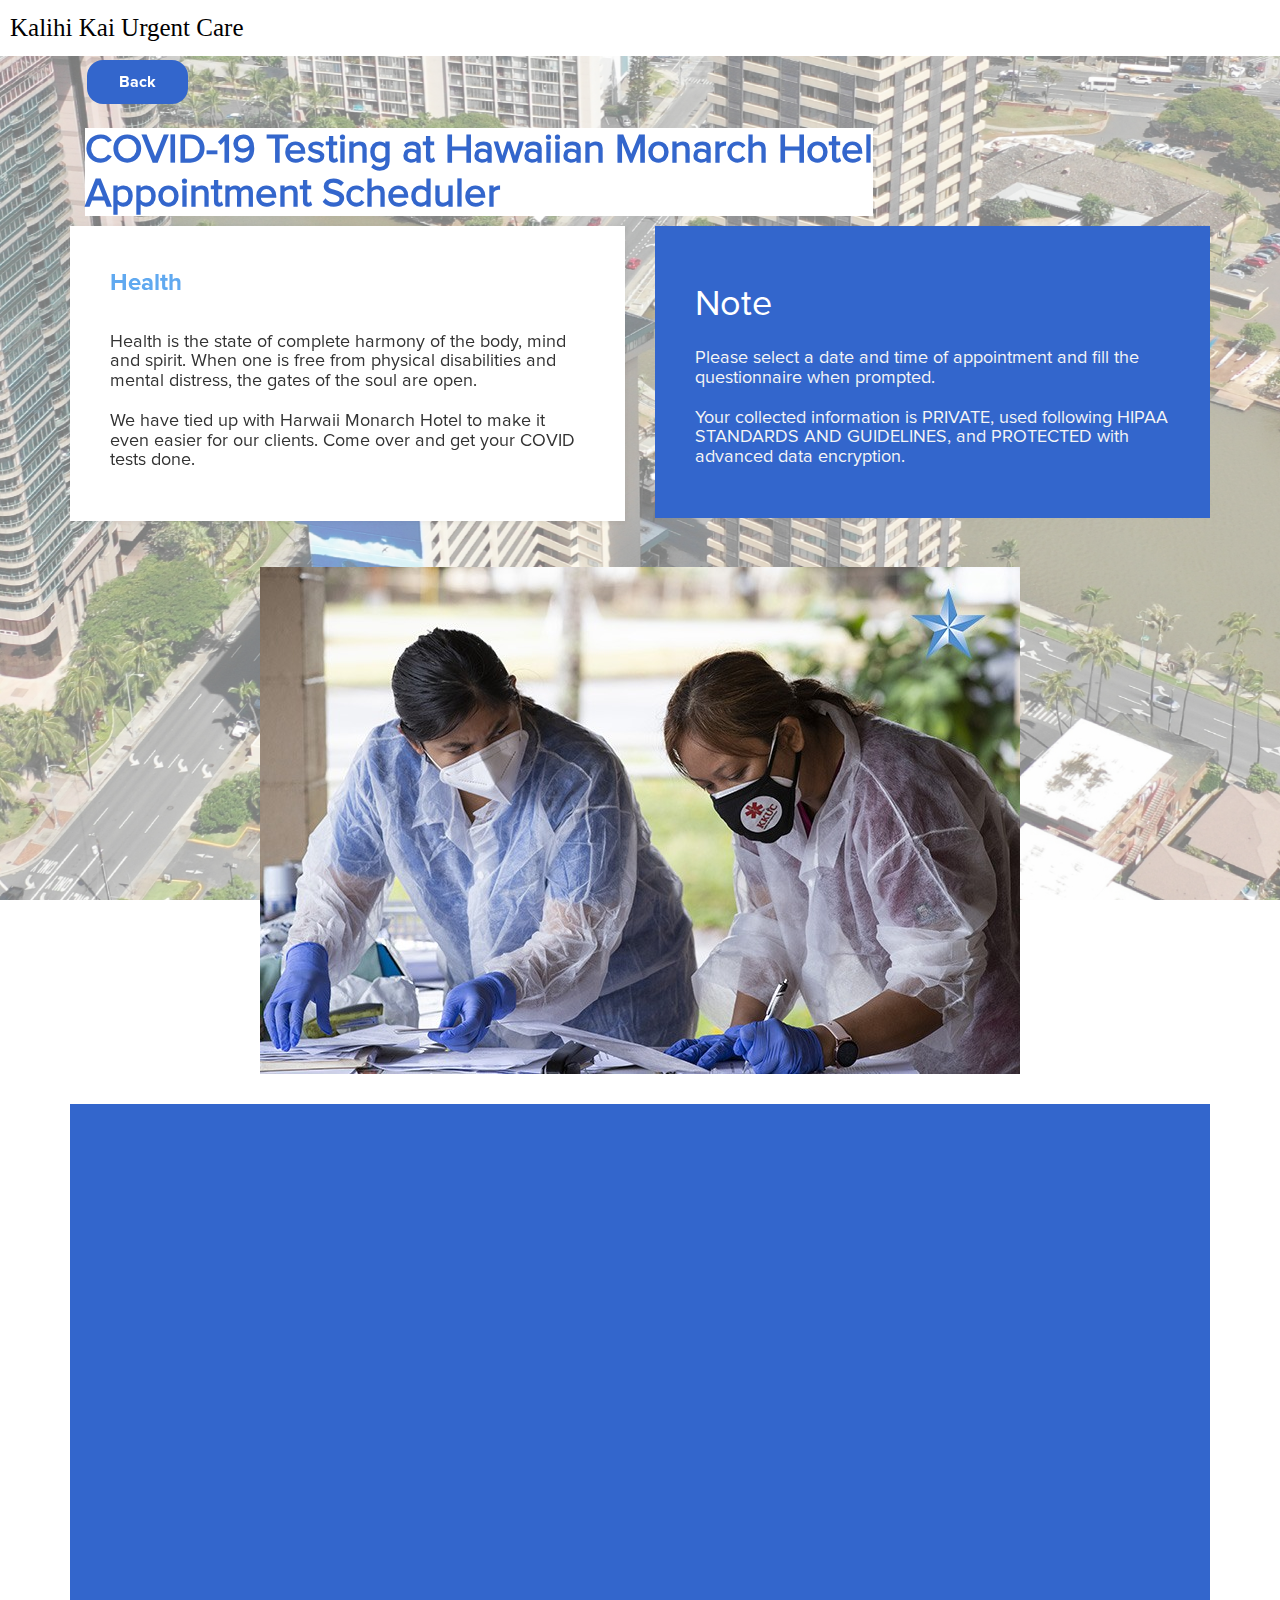
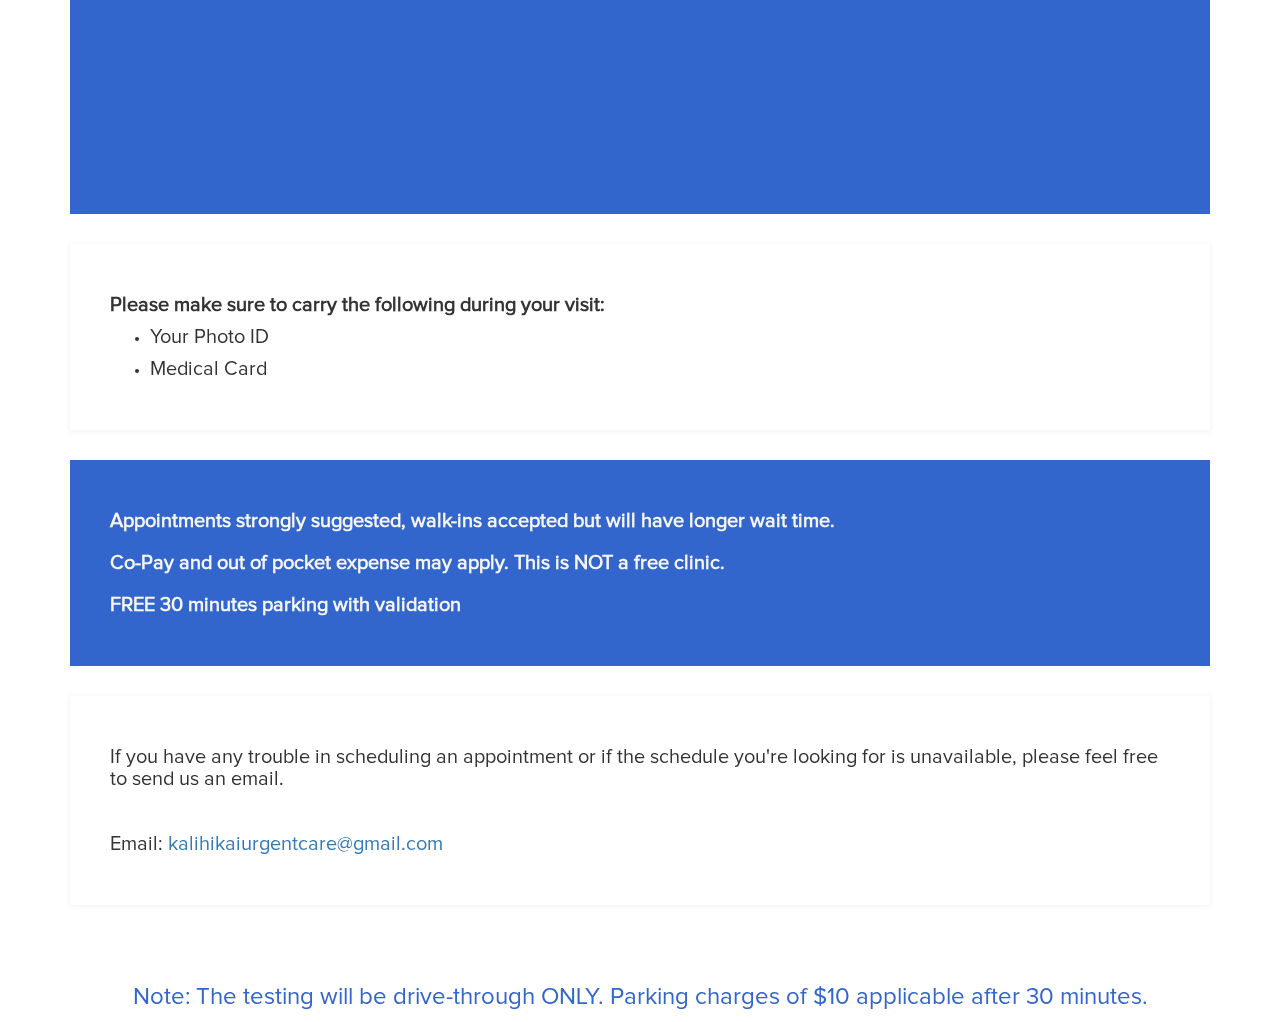
==== commit e9840dfb: "more changes per client requirement" ====
--- a/calendar.html
+++ b/calendar.html
@@ -110,7 +110,9 @@
 			<div class="experience">
 				<h5><strong>Appointments strongly suggested, walk-ins accepted but will have longer wait time.</strong></h5>
 				<br>
-				<h5><strong>FREE 30min parking with validation</strong></h5>
+				<h5><strong>Co-Pay and out of pocket expense may apply. This is NOT a free clinic.</strong></h5>
+				<br>
+				<h5><strong>FREE 30 minutes parking with validation</strong></h5>
 			</div>
 		</div>
 	</div>
@@ -179,7 +181,7 @@
 	<div class="container">
 		<div class="row">
 			<div class="col-md-12 col-sm-12">
-				<h4>Note: The testing will be drive-through ONLY. Parking charges of $10 applicable.</h4>
+				<h4>Note: The testing will be drive-through ONLY. Parking charges of $10 applicable after 30 minutes.</h4>
 			</div>
 		</div>
 	</div>
